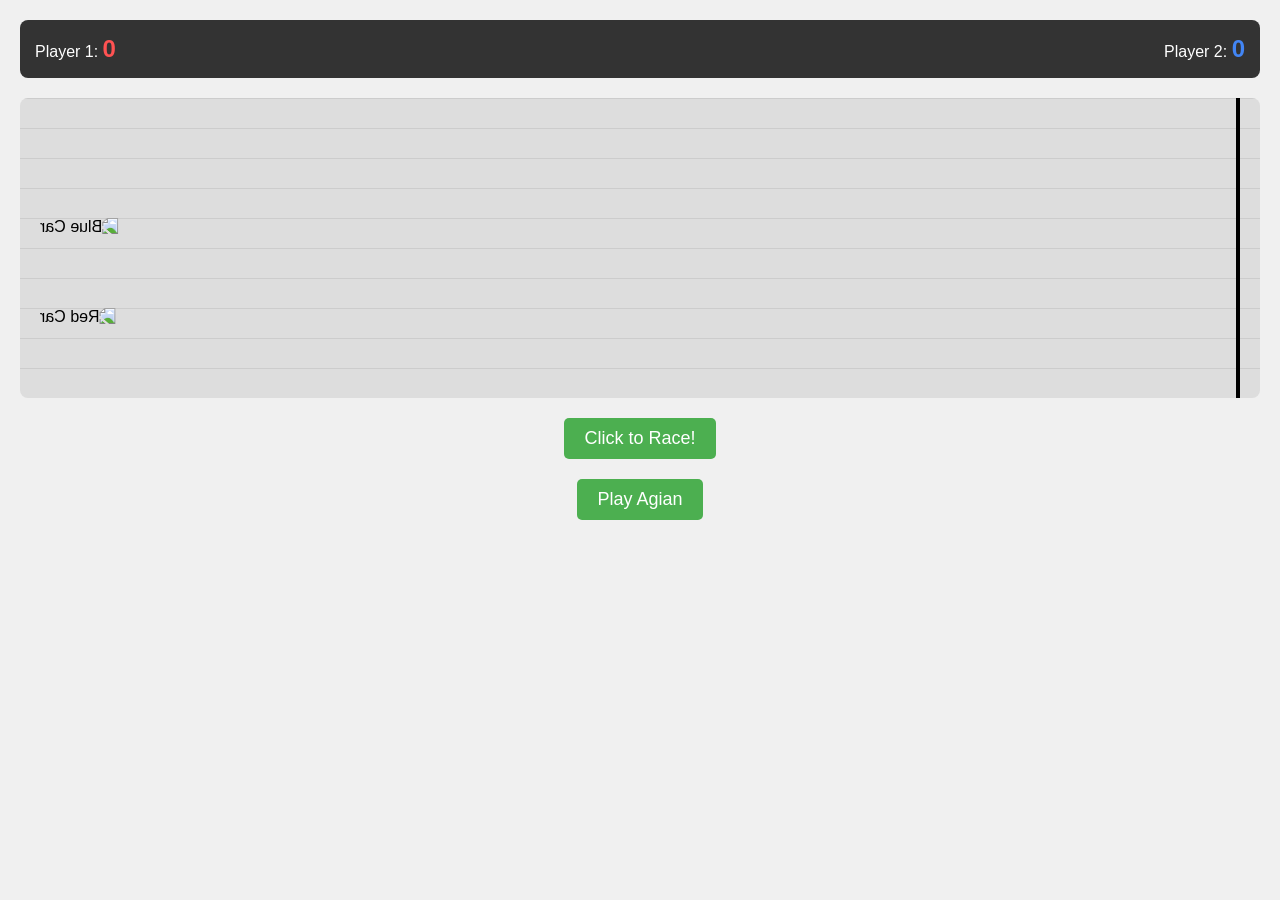
==== DOM PROJECT/carGame/index.html @ d2718e24 "all proj" ====
<!DOCTYPE html>
<html lang="en">
  <head>
    <meta charset="UTF-8" />
    <meta name="viewport" content="width=device-width, initial-scale=1.0" />
    <title>Car Racing Game</title>
    <link rel="stylesheet" href="style.css" />
  </head>
  <body>
    <main>
      <div class="score-div">
        <div class="player-1_score1">
          Player 1:
          <span class="player-1_score">0</span>
        </div>

        <div class="player-2_score2">
          Player 2:
          <span class="player-2_score">0</span>
        </div>
      </div>

      <div class="main-div">
        <div class="finish-line"></div>
        <div class="car-1">
          <img
            src="https://cdn-icons-png.flaticon.com/512/744/744465.png"
            alt="Red Car"
          />
        </div>
        <div class="car-2">
          <img
            src="https://cdn-icons-png.flaticon.com/512/744/744465.png"
            alt="Blue Car"
          />
        </div>
      </div>

      <button id="race-btn">Click to Race!</button>

      <button class="Play-again">Play Agian</button>
    </main>

    <script src="script.js"></script>
  </body>
</html>
---- DOM PROJECT/carGame/style.css ----
* {
  margin: 0;
  padding: 0;
  box-sizing: border-box;
}

body {
  font-family: Arial, sans-serif;
  margin: 0;
  padding: 0;
  background-color: #f0f0f0;
}

main {
  max-width: 1600px;
  margin: 0 auto;
  padding: 20px;
}

.score-div {
  display: flex;
  justify-content: space-between;
  background-color: #333;
  color: white;
  padding: 15px;
  border-radius: 8px;
  margin-bottom: 20px;
}

.player-1_score,
.player-2_score {
  font-size: 24px;
  font-weight: bold;
}

.player-1_score {
  color: #ff5252; /* Red for player 1 */
}

.player-2_score {
  color: #4285f4; /* Blue for player 2 */
}

.main-div {
  position: relative;
  height: 300px;
  background-color: #ddd;
  border-radius: 8px;
  overflow: hidden;
  background-image: linear-gradient(to bottom, #ccc 1px, transparent 1px);
  background-size: 100% 30px;
}

.car-1,
.car-2 {
  position: absolute;
  bottom: 30px;
  width: 100px;
  height: 60px;
  transition: left 0.3s ease;
  cursor: pointer;
}

.car-1 {
  left: 20px;
}

.car-2 {
  left: 20px;
  bottom: 120px;
}

.car-1:hover,
.car-2:hover {
  left: 30px;
}
/* .car-1:hover{
 
} */
.car-1 img,
.car-2 img {
  transform: scaleX(-1);
  width: 100%;
  height: 100%;
  object-fit: contain;
}

.finish-line {
  position: absolute;
  right: 20px;
  top: 0;
  bottom: 0;
  width: 4px;
  background-color: #000;
}

button {
  display: block;
  margin: 20px auto;
  padding: 10px 20px;
  font-size: 18px;
  background-color: #4caf50;
  color: white;
  border: none;
  border-radius: 5px;
  cursor: pointer;
}

button:hover {
  background-color: #45a049;
}

.hidden {
  display: none;
}
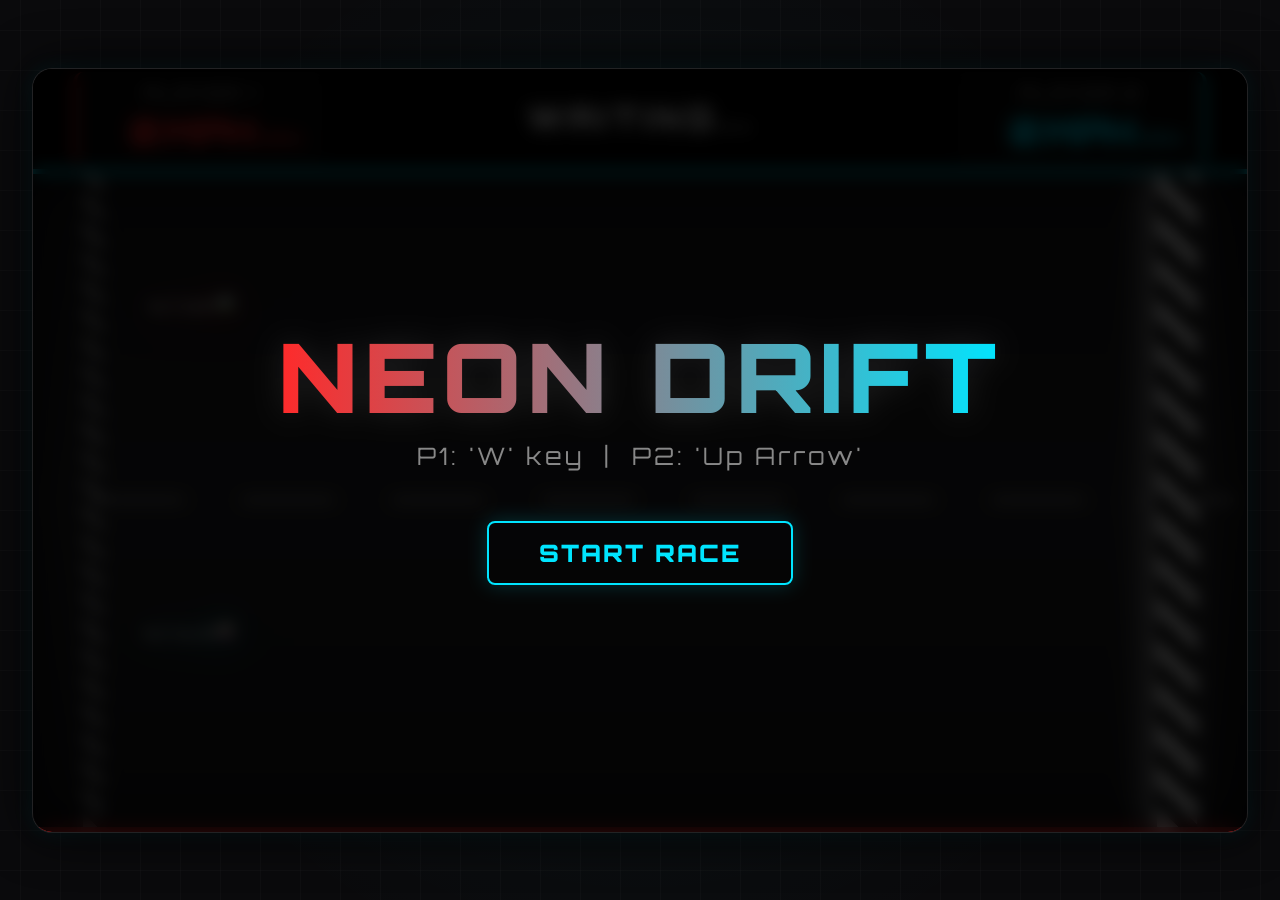
==== commit 558c0824: "winetr is coming" ====
--- a/DOM PROJECT/carGame/index.html
+++ b/DOM PROJECT/carGame/index.html
@@ -3,44 +3,64 @@
   <head>
     <meta charset="UTF-8" />
     <meta name="viewport" content="width=device-width, initial-scale=1.0" />
-    <title>Car Racing Game</title>
+    <title>Neon Drift Racing</title>
+    <link href="https://fonts.googleapis.com/css2?family=Orbitron:wght@400;700;900&display=swap" rel="stylesheet" />
     <link rel="stylesheet" href="style.css" />
   </head>
   <body>
-    <main>
-      <div class="score-div">
-        <div class="player-1_score1">
-          Player 1:
-          <span class="player-1_score">0</span>
-        </div>
-
-        <div class="player-2_score2">
-          Player 2:
-          <span class="player-2_score">0</span>
-        </div>
+    <div class="game-container">
+      <!-- Overlay for Start/Winner -->
+      <div class="overlay" id="overlay">
+        <h1 id="overlay-title">NEON DRIFT</h1>
+        <p id="overlay-subtitle">P1: 'W' key &nbsp;|&nbsp; P2: 'Up Arrow'</p>
+        <button id="start-btn">START RACE</button>
+        <button id="play-again-btn" class="hidden">PLAY AGAIN</button>
       </div>
 
-      <div class="main-div">
-        <div class="finish-line"></div>
-        <div class="car-1">
-          <img
-            src="https://cdn-icons-png.flaticon.com/512/744/744465.png"
-            alt="Red Car"
-          />
+      <div id="countdown" class="hidden">3</div>
+
+      <!-- Score Board -->
+      <header class="score-board">
+        <div class="player-card p1">
+          <div class="player-name">PLAYER 1</div>
+          <div class="score"><span class="player-1_score">0</span> MPH</div>
         </div>
-        <div class="car-2">
-          <img
-            src="https://cdn-icons-png.flaticon.com/512/744/744465.png"
-            alt="Blue Car"
-          />
+        <div class="status-center">
+          <div id="status-text">WAITING...</div>
         </div>
-      </div>
+        <div class="player-card p2">
+          <div class="player-name">PLAYER 2</div>
+          <div class="score"><span class="player-2_score">0</span> MPH</div>
+        </div>
+      </header>
 
-      <button id="race-btn">Click to Race!</button>
-
-      <button class="Play-again">Play Agian</button>
-    </main>
-
+      <!-- Track -->
+      <main class="track-area">
+        <div class="track">
+          <div class="start-line"></div>
+          <div class="finish-line"></div>
+          <div class="lane-divider divider-1"></div>
+          
+          <div class="car-wrapper car-1-wrapper" id="car1">
+            <div class="exhaust"></div>
+            <img
+              src="https://cdn-icons-png.flaticon.com/512/744/744465.png"
+              alt="Red Car"
+              class="car-img"
+            />
+          </div>
+          
+          <div class="car-wrapper car-2-wrapper" id="car2">
+            <div class="exhaust"></div>
+            <img
+              src="https://cdn-icons-png.flaticon.com/512/744/744465.png"
+              alt="Blue Car"
+              class="car-img"
+            />
+          </div>
+        </div>
+      </main>
+    </div>
     <script src="script.js"></script>
   </body>
 </html>
--- a/DOM PROJECT/carGame/style.css
+++ b/DOM PROJECT/carGame/style.css
@@ -1,115 +1,349 @@
+@import url('https://fonts.googleapis.com/css2?family=Orbitron:wght@400;700;900&display=swap');
+
+:root {
+  --neon-red: #ff2a2a;
+  --neon-blue: #00e5ff;
+  --dark-bg: #0a0a0c;
+  --track-bg: #1a1a20;
+}
+
 * {
   margin: 0;
   padding: 0;
   box-sizing: border-box;
+  font-family: 'Orbitron', sans-serif;
 }
 
 body {
-  font-family: Arial, sans-serif;
-  margin: 0;
-  padding: 0;
-  background-color: #f0f0f0;
-}
-
-main {
-  max-width: 1600px;
-  margin: 0 auto;
-  padding: 20px;
-}
-
-.score-div {
+  background-color: var(--dark-bg);
+  background-image: 
+    radial-gradient(circle at center, rgba(0, 229, 255, 0.05) 0%, transparent 70%),
+    linear-gradient(rgba(255, 255, 255, 0.02) 1px, transparent 1px),
+    linear-gradient(90deg, rgba(255, 255, 255, 0.02) 1px, transparent 1px);
+  background-size: 100% 100%, 40px 40px, 40px 40px;
+  background-position: center center;
+  color: white;
+  min-height: 100vh;
+  display: flex;
+  justify-content: center;
+  align-items: center;
+  overflow: hidden;
+}
+
+.game-container {
+  width: 95%;
+  max-width: 1400px;
+  height: 85vh;
+  position: relative;
+  display: flex;
+  flex-direction: column;
+  border-radius: 20px;
+  box-shadow: 0 0 50px rgba(0, 0, 0, 0.9), 0 0 20px rgba(0, 229, 255, 0.1);
+  overflow: hidden;
+  background: rgba(10, 10, 12, 0.9);
+  border: 1px solid rgba(255,255,255,0.1);
+}
+
+/* OVERLAY */
+.overlay {
+  position: absolute;
+  inset: 0;
+  background: rgba(0, 0, 0, 0.85);
+  backdrop-filter: blur(8px);
+  z-index: 100;
+  display: flex;
+  flex-direction: column;
+  justify-content: center;
+  align-items: center;
+  text-align: center;
+  transition: opacity 0.5s ease;
+}
+
+.overlay.hidden {
+  opacity: 0;
+  pointer-events: none;
+}
+
+#overlay-title {
+  font-size: 6rem;
+  font-weight: 900;
+  margin-bottom: 5px;
+  background: linear-gradient(90deg, var(--neon-red), var(--neon-blue));
+  -webkit-background-clip: text;
+  -webkit-text-fill-color: transparent;
+  filter: drop-shadow(0 0 15px rgba(255, 255, 255, 0.1));
+  letter-spacing: 6px;
+  text-transform: uppercase;
+}
+
+#overlay-subtitle {
+  font-size: 1.5rem;
+  color: #888;
+  margin-bottom: 50px;
+  letter-spacing: 3px;
+}
+
+button {
+  padding: 15px 50px;
+  font-size: 1.5rem;
+  font-weight: 900;
+  color: white;
+  background: transparent;
+  border: 2px solid white;
+  cursor: pointer;
+  border-radius: 8px;
+  transition: all 0.3s cubic-bezier(0.25, 0.46, 0.45, 0.94);
+  text-transform: uppercase;
+  letter-spacing: 2px;
+  position: relative;
+  overflow: hidden;
+}
+
+button::before {
+  content: '';
+  position: absolute;
+  top: 0; left: -100%;
+  width: 100%; height: 100%;
+  background: linear-gradient(90deg, transparent, rgba(255,255,255,0.2), transparent);
+  transition: all 0.5s;
+}
+
+button:hover::before {
+  left: 100%;
+}
+
+button:hover {
+  transform: scale(1.05);
+}
+
+#start-btn {
+  border-color: var(--neon-blue);
+  color: var(--neon-blue);
+  box-shadow: 0 0 20px rgba(0, 229, 255, 0.2);
+}
+#start-btn:hover {
+  background: rgba(0, 229, 255, 0.1);
+  box-shadow: 0 0 30px rgba(0, 229, 255, 0.5);
+}
+
+#play-again-btn {
+  border-color: var(--neon-red);
+  color: var(--neon-red);
+  box-shadow: 0 0 20px rgba(255, 42, 42, 0.2);
+}
+#play-again-btn:hover {
+  background: rgba(255, 42, 42, 0.1);
+  box-shadow: 0 0 30px rgba(255, 42, 42, 0.5);
+}
+
+#countdown {
+  position: absolute;
+  inset: 0;
+  display: flex;
+  justify-content: center;
+  align-items: center;
+  font-size: 15rem;
+  font-weight: 900;
+  z-index: 50;
+  color: white;
+  text-shadow: 0 0 40px var(--neon-blue);
+  pointer-events: none;
+  opacity: 0;
+}
+
+#countdown.animate {
+  animation: popIn 1s cubic-bezier(0.25, 0.46, 0.45, 0.94);
+}
+
+@keyframes popIn {
+  0% { transform: scale(0.2); opacity: 0; }
+  30% { transform: scale(1.2); opacity: 1; text-shadow: 0 0 80px var(--neon-blue); }
+  60% { transform: scale(1); opacity: 1; text-shadow: 0 0 40px var(--neon-blue); }
+  100% { transform: scale(1.5); opacity: 0; }
+}
+
+/* SCORE BOARD */
+.score-board {
   display: flex;
   justify-content: space-between;
-  background-color: #333;
-  color: white;
-  padding: 15px;
-  border-radius: 8px;
-  margin-bottom: 20px;
-}
-
-.player-1_score,
-.player-2_score {
-  font-size: 24px;
-  font-weight: bold;
-}
-
-.player-1_score {
-  color: #ff5252; /* Red for player 1 */
-}
-
-.player-2_score {
-  color: #4285f4; /* Blue for player 2 */
-}
-
-.main-div {
+  align-items: center;
+  padding: 15px 40px;
+  background: rgba(0, 0, 0, 0.8);
+  border-bottom: 2px solid rgba(255,255,255,0.05);
+  box-shadow: 0 5px 20px rgba(0,0,0,0.5);
+  height: 100px;
+}
+
+.player-card {
+  display: flex;
+  flex-direction: column;
+  align-items: center;
+  width: 250px;
+  background: rgba(255,255,255,0.03);
+  padding: 10px;
+  border-radius: 10px;
+}
+
+.p1 { 
+  border-left: 4px solid var(--neon-red);
+  color: var(--neon-red); 
+}
+.p2 { 
+  border-right: 4px solid var(--neon-blue);
+  color: var(--neon-blue); 
+}
+
+.p1 .score { text-shadow: 0 0 15px rgba(255, 42, 42, 0.6); }
+.p2 .score { text-shadow: 0 0 15px rgba(0, 229, 255, 0.6); }
+
+.player-name {
+  font-size: 1.1rem;
+  margin-bottom: 5px;
+  letter-spacing: 2px;
+  color: #ccc;
+}
+
+.score {
+  font-size: 2.2rem;
+  font-weight: 900;
+  display: flex;
+  align-items: baseline;
+  gap: 5px;
+}
+.score span {
+  font-variant-numeric: tabular-nums;
+  min-width: 60px;
+  text-align: right;
+}
+.score::after {
+  content: ' MPH';
+  font-size: 1rem;
+  opacity: 0.7;
+}
+
+.status-center {
+  font-size: 2rem;
+  font-weight: 900;
+  color: #fff;
+  text-shadow: 0 0 20px rgba(255,255,255,0.4);
+  letter-spacing: 5px;
+}
+
+/* TRACK */
+.track-area {
+  flex-grow: 1;
   position: relative;
-  height: 300px;
-  background-color: #ddd;
-  border-radius: 8px;
   overflow: hidden;
-  background-image: linear-gradient(to bottom, #ccc 1px, transparent 1px);
-  background-size: 100% 30px;
-}
-
-.car-1,
-.car-2 {
-  position: absolute;
-  bottom: 30px;
-  width: 100px;
-  height: 60px;
-  transition: left 0.3s ease;
-  cursor: pointer;
-}
-
-.car-1 {
-  left: 20px;
-}
-
-.car-2 {
-  left: 20px;
-  bottom: 120px;
-}
-
-.car-1:hover,
-.car-2:hover {
-  left: 30px;
-}
-/* .car-1:hover{
- 
-} */
-.car-1 img,
-.car-2 img {
-  transform: scaleX(-1);
+  display: flex;
+  flex-direction: column;
+  justify-content: center;
+}
+
+.track {
+  position: relative;
+  height: 100%;
   width: 100%;
-  height: 100%;
-  object-fit: contain;
-}
-
-.finish-line {
-  position: absolute;
-  right: 20px;
+  background: linear-gradient(180deg, #18181b 0%, #27272a 50%, #18181b 100%);
+  border-top: 5px solid var(--neon-blue);
+  border-bottom: 5px solid var(--neon-red);
+  box-shadow: inset 0 0 50px rgba(0,0,0,0.8);
+}
+
+.lane-divider {
+  position: absolute;
+  top: 50%;
+  left: 0;
+  width: 200%;
+  height: 6px;
+  transform: translateY(-50%);
+  background-image: linear-gradient(90deg, transparent 40%, rgba(255,255,255,0.4) 40%);
+  background-size: 150px 100%;
+}
+
+.track.moving .lane-divider {
+  animation: moveRoad 0.4s linear infinite;
+}
+
+@keyframes moveRoad {
+  from { transform: translateY(-50%) translateX(0); }
+  to { transform: translateY(-50%) translateX(-150px); }
+}
+
+.start-line {
+  position: absolute;
+  left: 50px;
   top: 0;
   bottom: 0;
-  width: 4px;
-  background-color: #000;
-}
-
-button {
-  display: block;
-  margin: 20px auto;
-  padding: 10px 20px;
-  font-size: 18px;
-  background-color: #4caf50;
-  color: white;
-  border: none;
-  border-radius: 5px;
-  cursor: pointer;
-}
-
-button:hover {
-  background-color: #45a049;
-}
-
-.hidden {
-  display: none;
-}
+  width: 20px;
+  background-image: repeating-linear-gradient(45deg, #fff 0, #fff 10px, #000 10px, #000 20px);
+  opacity: 0.5;
+}
+
+.finish-line {
+  position: absolute;
+  right: 50px;
+  top: 0;
+  bottom: 0;
+  width: 40px;
+  background-image: repeating-linear-gradient(45deg, #fff 0, #fff 15px, #000 15px, #000 30px);
+  box-shadow: -10px 0 30px rgba(255,255,255,0.6);
+  z-index: 10;
+}
+
+.car-wrapper {
+  position: absolute;
+  width: 150px; /* larger car */
+  height: 70px;
+  left: 50px;
+  transition: left 0.15s cubic-bezier(0.25, 0.46, 0.45, 0.94);
+  z-index: 20;
+  display: flex;
+  align-items: center;
+}
+
+.car-1-wrapper { top: 15%; }
+.car-2-wrapper { top: 65%; }
+
+/* The car image */
+.car-img {
+  width: 100%;
+  transform: scaleX(-1);
+}
+
+.car-1-wrapper .car-img {
+  /* hue-rotate 315 deg makes the orange car red/pinkish */
+  filter: hue-rotate(315deg) saturate(1.8) drop-shadow(0 5px 10px rgba(0,0,0,0.8)) drop-shadow(0 0 15px rgba(255,42,42,0.6));
+}
+
+.car-2-wrapper .car-img {
+  /* hue-rotate 195 deg makes the orange car blue */
+  filter: hue-rotate(195deg) saturate(1.8) drop-shadow(0 5px 10px rgba(0,0,0,0.8)) drop-shadow(0 0 15px rgba(0,229,255,0.6));
+}
+
+/* Exhaust Flames */
+.exhaust {
+  position: absolute;
+  left: -20px;
+  top: 50%;
+  transform: translateY(-50%);
+  width: 30px;
+  height: 15px;
+  background: linear-gradient(90deg, transparent, rgba(255,150,0,0.9), yellow, white);
+  border-radius: 50% 0 0 50%;
+  opacity: 0;
+  transition: opacity 0.2s;
+  filter: blur(2px);
+  mix-blend-mode: screen;
+}
+
+.car-wrapper.boosting .exhaust {
+  opacity: 1;
+  animation: flicker 0.1s infinite alternate;
+}
+
+@keyframes flicker {
+  0% { transform: translateY(-50%) scaleX(1); opacity: 0.8; }
+  100% { transform: translateY(-50%) scaleX(1.5); opacity: 1; width: 50px; }
+}
+
+.hidden { display: none !important; }
